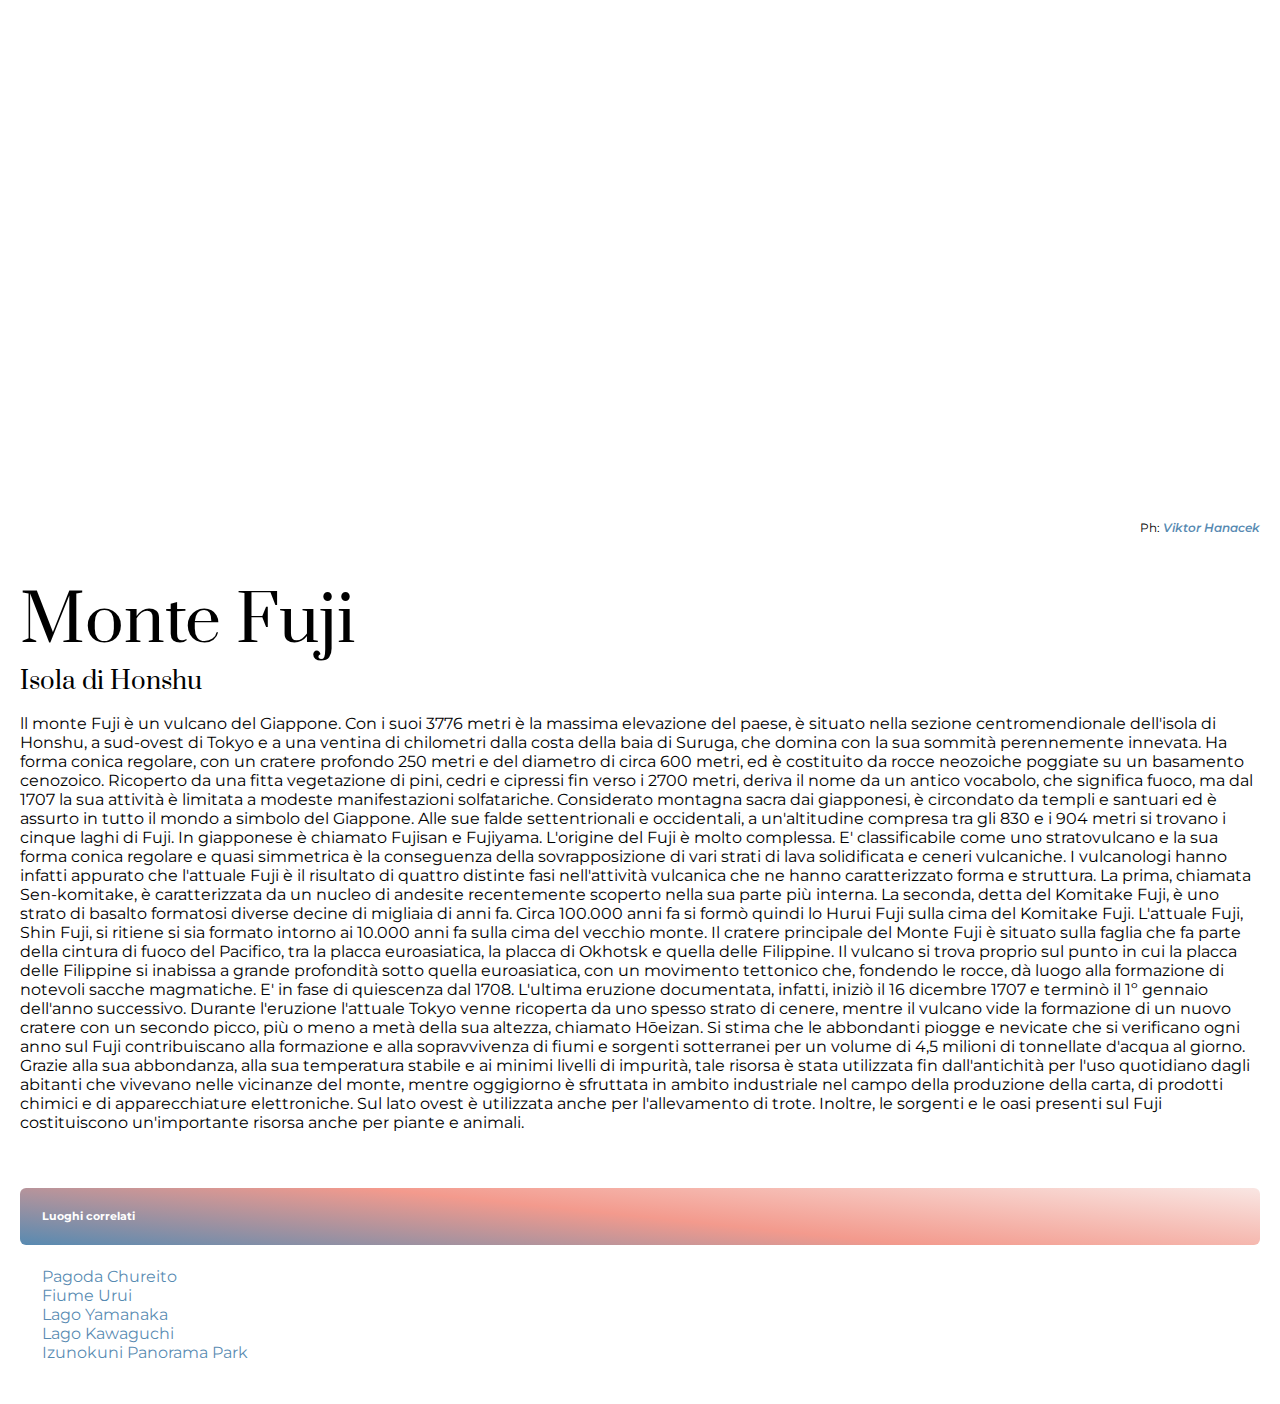
==== Challenge3/index.html @ 78b5fe8b "Add files via upload" ====
<!DOCTYPE html>
<html lang="en">
<head>
    <meta charset="UTF-8">
    <meta name="viewport" content="width=device-width, initial-scale=1.0">
    <link rel="stylesheet" href="style.css" />
    <title>Monte Fuji</title>
</head>
<body>
    <div class="main-section">
        <div class="image-container">
        </div>
        <p id="photographer">
            Ph: <a href="https://picjumbo.com/author/viktorhanacek/" id="name-link">Viktor Hanacek</a>
        </p>
        <h1>
            Monte Fuji
        </h1>
        <h3>
            Isola di Honshu
        </h3>
        <p>
            ll monte Fuji è un vulcano del Giappone. Con i suoi 3776 metri è la massima elevazione del paese, è situato nella sezione centromendionale dell'isola di Honshu, a sud-ovest di Tokyo e a una ventina di chilometri dalla costa della baia di Suruga, che domina con la sua sommità perennemente innevata. Ha forma conica regolare, con un cratere profondo 250 metri e del diametro di circa 600 metri, ed è costituito da rocce neozoiche poggiate su un basamento cenozoico.
            Ricoperto da una fitta vegetazione di pini, cedri e cipressi ﬁn verso i 2700 metri, deriva il nome da un antico vocabolo, che significa fuoco, ma dal 1707 la sua attività è limitata a modeste manifestazioni solfatariche.
            Considerato montagna sacra dai giapponesi, è circondato da templi e santuari ed è assurto in tutto il mondo a simbolo del Giappone.
            Alle sue falde settentrionali e occidentali, a un'altitudine compresa tra gli 830 e i 904 metri si trovano i cinque laghi di Fuji. In giapponese è chiamato Fujisan e Fujiyama.
            L'origine del Fuji è molto complessa. E' classificabile come uno stratovulcano e la sua forma conica regolare e quasi simmetrica è la conseguenza della sovrapposizione di vari strati di lava solidificata e ceneri vulcaniche. I vulcanologi hanno infatti appurato che l'attuale Fuji è il risultato di quattro distinte fasi nell'attività vulcanica che ne hanno caratterizzato forma e struttura.
            La prima, chiamata Sen-komitake, è caratterizzata da un nucleo di andesite recentemente scoperto nella sua parte più interna. La seconda, detta del Komitake Fuji, è uno strato di basalto formatosi diverse decine di migliaia di anni fa. Circa 100.000 anni fa si formò quindi lo Hurui Fuji sulla cima del Komitake Fuji. L'attuale Fuji, Shin Fuji, si ritiene si sia formato intorno ai 10.000 anni fa sulla cima del vecchio monte.
            Il cratere principale del Monte Fuji è situato sulla faglia che fa parte della cintura di fuoco del Pacifico, tra la placca euroasiatica, la placca di Okhotsk e quella delle Filippine. Il vulcano si trova proprio sul punto in cui la placca delle Filippine si inabissa a grande profondità sotto quella euroasiatica, con un movimento tettonico che, fondendo le rocce, dà luogo alla formazione di notevoli sacche magmatiche.
            E' in fase di quiescenza dal 1708. L'ultima eruzione documentata, infatti, iniziò il 16 dicembre 1707 e terminò il 1º gennaio dell'anno successivo. Durante l'eruzione l'attuale Tokyo venne ricoperta da uno spesso strato di cenere, mentre il vulcano vide la formazione di un nuovo cratere con un secondo picco, più o meno a metà della sua altezza, chiamato Hōeizan.
            Si stima che le abbondanti piogge e nevicate che si verificano ogni anno sul Fuji contribuiscano alla formazione e alla sopravvivenza di fiumi e sorgenti sotterranei per un volume di 4,5 milioni di tonnellate d'acqua al giorno. Grazie alla sua abbondanza, alla sua temperatura stabile e ai minimi livelli di impurità, tale risorsa è stata utilizzata fin dall'antichità per l'uso quotidiano dagli abitanti che vivevano nelle vicinanze del monte, mentre oggigiorno è sfruttata in ambito industriale nel campo della produzione della carta, di prodotti chimici e di apparecchiature elettroniche. Sul lato ovest è utilizzata anche per l'allevamento di trote. Inoltre, le sorgenti e le oasi presenti sul Fuji costituiscono un'importante risorsa anche per piante e animali.
        </p>
        <h6>
            Luoghi correlati
        </h6>
        <ul>
            <li><a href="Pagoda Chureito.html"> Pagoda Chureito </a></li>
            <li><a href="Fiume Urui.html"> Fiume Urui</a></li>
            <li><a href="Lago Yamanaka.html"> Lago Yamanaka</a></li>
            <li><a href="Lago Kawaguchi.html">Lago Kawaguchi</a></li>
            <li><a href="Izunokuni Panorama Park.html"> Izunokuni Panorama Park</a></li>
        </ul>
    </div>
</body>
</html>
---- Challenge3/style.css ----
@import url('https://fonts.googleapis.com/css2?family=Montserrat:wght@400;600&family=Prata&display=swap');

body {
        font-family: 'Montserrat', sans-serif;
        margin: 0;
}

img {
        width: 100%;
}
.main-section {
        padding: 20px;
}
.image-container {
        background-image: url(https://i0.wp.com/picjumbo.com/wp-content/uploads/beautiful-mount-fuji-free-photo.jpg?w=2210&quality=70);
        height: 500px;
        background-position: center;background-size: cover;
}

h1{
        font-size: 64px;
        font-weight: 400;
        font-family: 'Prata', serif;
}
h3 {
        font-size: 24px;
        font-weight: 400;
        font-family: 'Prata', serif;
        margin-top: 0;
}
h1, h3 {
        margin-bottom: 0;
}
#photographer {
        font-size: 12px;
        margin-top: 0;
        text-align: end;
}
#name-link {
        font-weight: 600;
        font-style: italic;
}
h6 {
        padding: 22px;
        margin-bottom: 0px;
        margin-top: 56px;
        color: white;
        background-image: linear-gradient(6deg, #316f9fcf, #f39a8d, #f9e6e3);
        border-radius: 6px;
}
ul {
        list-style-type: none;
        padding-left: 22px; 
        padding-top: 6px;
        padding-bottom: 6px;
        border-bottom: 1px; 
        border-bottom-color: #dfdfdf;
}
a {
        text-decoration: none;
        color: #316f9fcf;
}
;
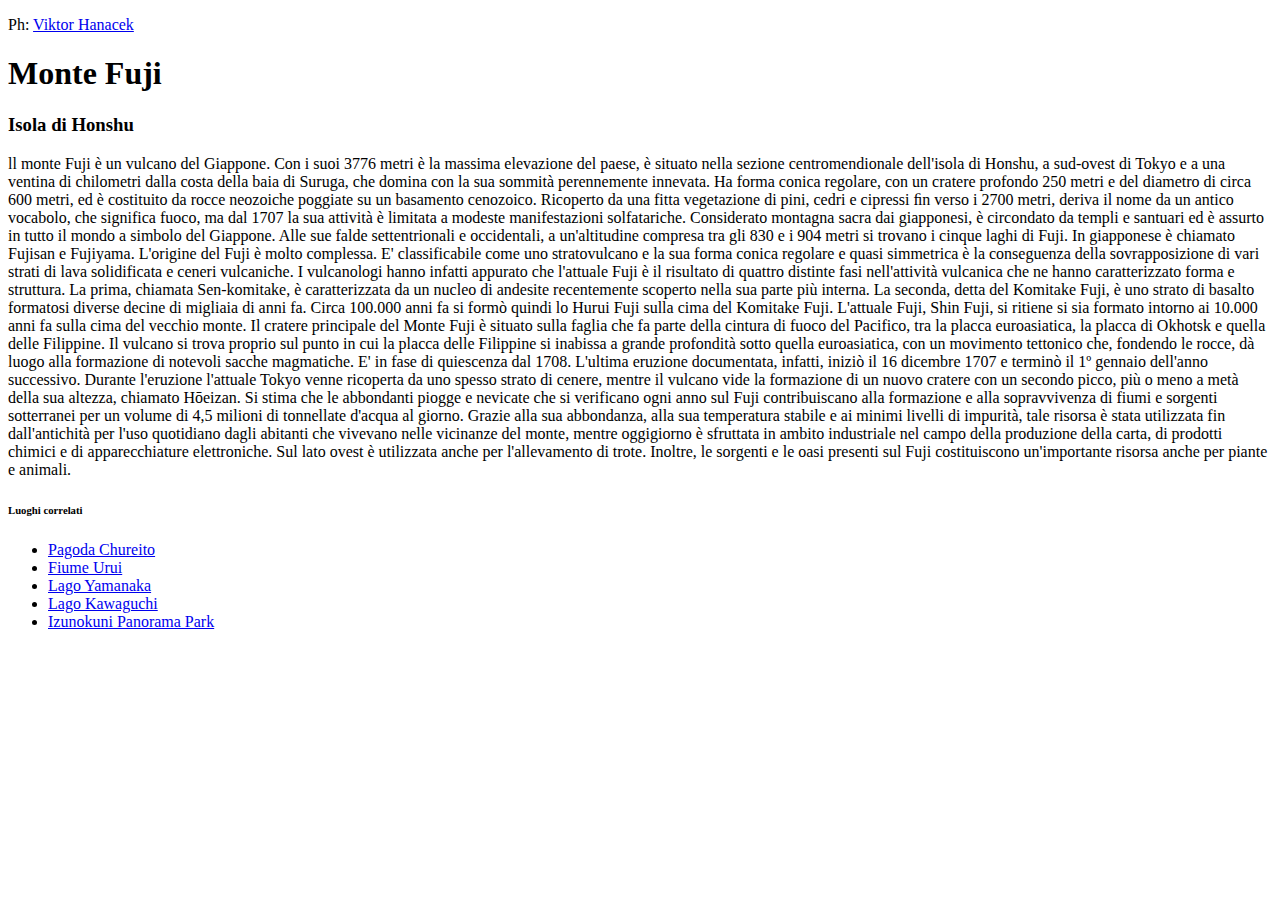
==== commit 840889ef: "Create index.html" ====
--- a/Challenge3/index.html
+++ b/Challenge3/index.html
@@ -1,45 +1,45 @@
-<!DOCTYPE html>
-<html lang="en">
-<head>
-    <meta charset="UTF-8">
-    <meta name="viewport" content="width=device-width, initial-scale=1.0">
-    <link rel="stylesheet" href="style.css" />
-    <title>Monte Fuji</title>
-</head>
-<body>
-    <div class="main-section">
-        <div class="image-container">
-        </div>
-        <p id="photographer">
-            Ph: <a href="https://picjumbo.com/author/viktorhanacek/" id="name-link">Viktor Hanacek</a>
-        </p>
-        <h1>
-            Monte Fuji
-        </h1>
-        <h3>
-            Isola di Honshu
-        </h3>
-        <p>
-            ll monte Fuji è un vulcano del Giappone. Con i suoi 3776 metri è la massima elevazione del paese, è situato nella sezione centromendionale dell'isola di Honshu, a sud-ovest di Tokyo e a una ventina di chilometri dalla costa della baia di Suruga, che domina con la sua sommità perennemente innevata. Ha forma conica regolare, con un cratere profondo 250 metri e del diametro di circa 600 metri, ed è costituito da rocce neozoiche poggiate su un basamento cenozoico.
-            Ricoperto da una fitta vegetazione di pini, cedri e cipressi ﬁn verso i 2700 metri, deriva il nome da un antico vocabolo, che significa fuoco, ma dal 1707 la sua attività è limitata a modeste manifestazioni solfatariche.
-            Considerato montagna sacra dai giapponesi, è circondato da templi e santuari ed è assurto in tutto il mondo a simbolo del Giappone.
-            Alle sue falde settentrionali e occidentali, a un'altitudine compresa tra gli 830 e i 904 metri si trovano i cinque laghi di Fuji. In giapponese è chiamato Fujisan e Fujiyama.
-            L'origine del Fuji è molto complessa. E' classificabile come uno stratovulcano e la sua forma conica regolare e quasi simmetrica è la conseguenza della sovrapposizione di vari strati di lava solidificata e ceneri vulcaniche. I vulcanologi hanno infatti appurato che l'attuale Fuji è il risultato di quattro distinte fasi nell'attività vulcanica che ne hanno caratterizzato forma e struttura.
-            La prima, chiamata Sen-komitake, è caratterizzata da un nucleo di andesite recentemente scoperto nella sua parte più interna. La seconda, detta del Komitake Fuji, è uno strato di basalto formatosi diverse decine di migliaia di anni fa. Circa 100.000 anni fa si formò quindi lo Hurui Fuji sulla cima del Komitake Fuji. L'attuale Fuji, Shin Fuji, si ritiene si sia formato intorno ai 10.000 anni fa sulla cima del vecchio monte.
-            Il cratere principale del Monte Fuji è situato sulla faglia che fa parte della cintura di fuoco del Pacifico, tra la placca euroasiatica, la placca di Okhotsk e quella delle Filippine. Il vulcano si trova proprio sul punto in cui la placca delle Filippine si inabissa a grande profondità sotto quella euroasiatica, con un movimento tettonico che, fondendo le rocce, dà luogo alla formazione di notevoli sacche magmatiche.
-            E' in fase di quiescenza dal 1708. L'ultima eruzione documentata, infatti, iniziò il 16 dicembre 1707 e terminò il 1º gennaio dell'anno successivo. Durante l'eruzione l'attuale Tokyo venne ricoperta da uno spesso strato di cenere, mentre il vulcano vide la formazione di un nuovo cratere con un secondo picco, più o meno a metà della sua altezza, chiamato Hōeizan.
-            Si stima che le abbondanti piogge e nevicate che si verificano ogni anno sul Fuji contribuiscano alla formazione e alla sopravvivenza di fiumi e sorgenti sotterranei per un volume di 4,5 milioni di tonnellate d'acqua al giorno. Grazie alla sua abbondanza, alla sua temperatura stabile e ai minimi livelli di impurità, tale risorsa è stata utilizzata fin dall'antichità per l'uso quotidiano dagli abitanti che vivevano nelle vicinanze del monte, mentre oggigiorno è sfruttata in ambito industriale nel campo della produzione della carta, di prodotti chimici e di apparecchiature elettroniche. Sul lato ovest è utilizzata anche per l'allevamento di trote. Inoltre, le sorgenti e le oasi presenti sul Fuji costituiscono un'importante risorsa anche per piante e animali.
-        </p>
-        <h6>
-            Luoghi correlati
-        </h6>
-        <ul>
-            <li><a href="Pagoda Chureito.html"> Pagoda Chureito </a></li>
-            <li><a href="Fiume Urui.html"> Fiume Urui</a></li>
-            <li><a href="Lago Yamanaka.html"> Lago Yamanaka</a></li>
-            <li><a href="Lago Kawaguchi.html">Lago Kawaguchi</a></li>
-            <li><a href="Izunokuni Panorama Park.html"> Izunokuni Panorama Park</a></li>
-        </ul>
-    </div>
-</body>
-</html>+<!DOCTYPE html>
+<html lang="en">
+<head>
+    <meta charset="UTF-8">
+    <meta name="viewport" content="width=device-width, initial-scale=1.0">
+    <link rel="stylesheet" href="style.css" />
+    <title>Monte Fuji</title>
+</head>
+<body>
+    <div class="main-section">
+        <div class="image-container">
+        </div>
+        <p id="photographer">
+            Ph: <a href="https://picjumbo.com/author/viktorhanacek/" id="name-link">Viktor Hanacek</a>
+        </p>
+        <h1>
+            Monte Fuji
+        </h1>
+        <h3>
+            Isola di Honshu
+        </h3>
+        <p>
+            ll monte Fuji è un vulcano del Giappone. Con i suoi 3776 metri è la massima elevazione del paese, è situato nella sezione centromendionale dell'isola di Honshu, a sud-ovest di Tokyo e a una ventina di chilometri dalla costa della baia di Suruga, che domina con la sua sommità perennemente innevata. Ha forma conica regolare, con un cratere profondo 250 metri e del diametro di circa 600 metri, ed è costituito da rocce neozoiche poggiate su un basamento cenozoico.
+            Ricoperto da una fitta vegetazione di pini, cedri e cipressi ﬁn verso i 2700 metri, deriva il nome da un antico vocabolo, che significa fuoco, ma dal 1707 la sua attività è limitata a modeste manifestazioni solfatariche.
+            Considerato montagna sacra dai giapponesi, è circondato da templi e santuari ed è assurto in tutto il mondo a simbolo del Giappone.
+            Alle sue falde settentrionali e occidentali, a un'altitudine compresa tra gli 830 e i 904 metri si trovano i cinque laghi di Fuji. In giapponese è chiamato Fujisan e Fujiyama.
+            L'origine del Fuji è molto complessa. E' classificabile come uno stratovulcano e la sua forma conica regolare e quasi simmetrica è la conseguenza della sovrapposizione di vari strati di lava solidificata e ceneri vulcaniche. I vulcanologi hanno infatti appurato che l'attuale Fuji è il risultato di quattro distinte fasi nell'attività vulcanica che ne hanno caratterizzato forma e struttura.
+            La prima, chiamata Sen-komitake, è caratterizzata da un nucleo di andesite recentemente scoperto nella sua parte più interna. La seconda, detta del Komitake Fuji, è uno strato di basalto formatosi diverse decine di migliaia di anni fa. Circa 100.000 anni fa si formò quindi lo Hurui Fuji sulla cima del Komitake Fuji. L'attuale Fuji, Shin Fuji, si ritiene si sia formato intorno ai 10.000 anni fa sulla cima del vecchio monte.
+            Il cratere principale del Monte Fuji è situato sulla faglia che fa parte della cintura di fuoco del Pacifico, tra la placca euroasiatica, la placca di Okhotsk e quella delle Filippine. Il vulcano si trova proprio sul punto in cui la placca delle Filippine si inabissa a grande profondità sotto quella euroasiatica, con un movimento tettonico che, fondendo le rocce, dà luogo alla formazione di notevoli sacche magmatiche.
+            E' in fase di quiescenza dal 1708. L'ultima eruzione documentata, infatti, iniziò il 16 dicembre 1707 e terminò il 1º gennaio dell'anno successivo. Durante l'eruzione l'attuale Tokyo venne ricoperta da uno spesso strato di cenere, mentre il vulcano vide la formazione di un nuovo cratere con un secondo picco, più o meno a metà della sua altezza, chiamato Hōeizan.
+            Si stima che le abbondanti piogge e nevicate che si verificano ogni anno sul Fuji contribuiscano alla formazione e alla sopravvivenza di fiumi e sorgenti sotterranei per un volume di 4,5 milioni di tonnellate d'acqua al giorno. Grazie alla sua abbondanza, alla sua temperatura stabile e ai minimi livelli di impurità, tale risorsa è stata utilizzata fin dall'antichità per l'uso quotidiano dagli abitanti che vivevano nelle vicinanze del monte, mentre oggigiorno è sfruttata in ambito industriale nel campo della produzione della carta, di prodotti chimici e di apparecchiature elettroniche. Sul lato ovest è utilizzata anche per l'allevamento di trote. Inoltre, le sorgenti e le oasi presenti sul Fuji costituiscono un'importante risorsa anche per piante e animali.
+        </p>
+        <h6>
+            Luoghi correlati
+        </h6>
+        <ul>
+            <li><a href="Pagoda Chureito.html"> Pagoda Chureito </a></li>
+            <li><a href="Fiume Urui.html"> Fiume Urui</a></li>
+            <li><a href="Lago Yamanaka.html"> Lago Yamanaka</a></li>
+            <li><a href="Lago Kawaguchi.html">Lago Kawaguchi</a></li>
+            <li><a href="Izunokuni Panorama Park.html"> Izunokuni Panorama Park</a></li>
+        </ul>
+    </div>
+</body>
+</html>
